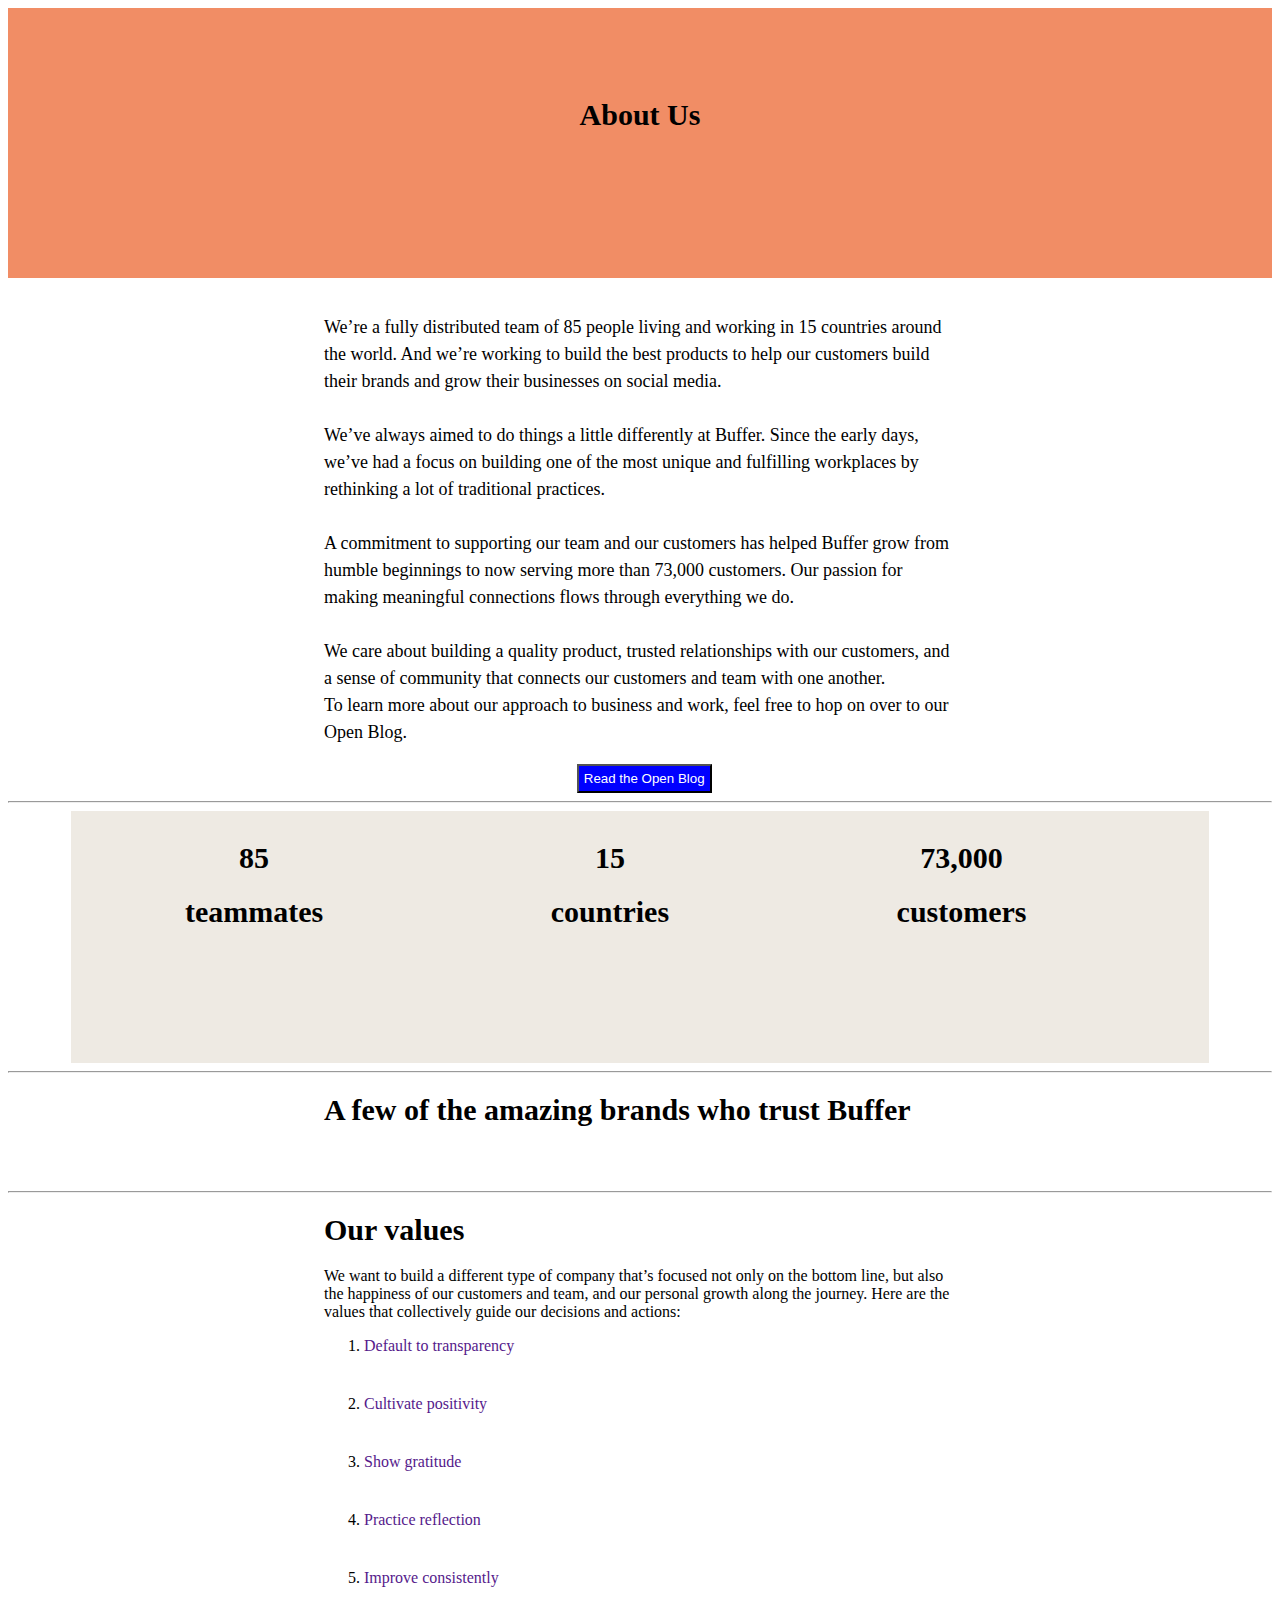
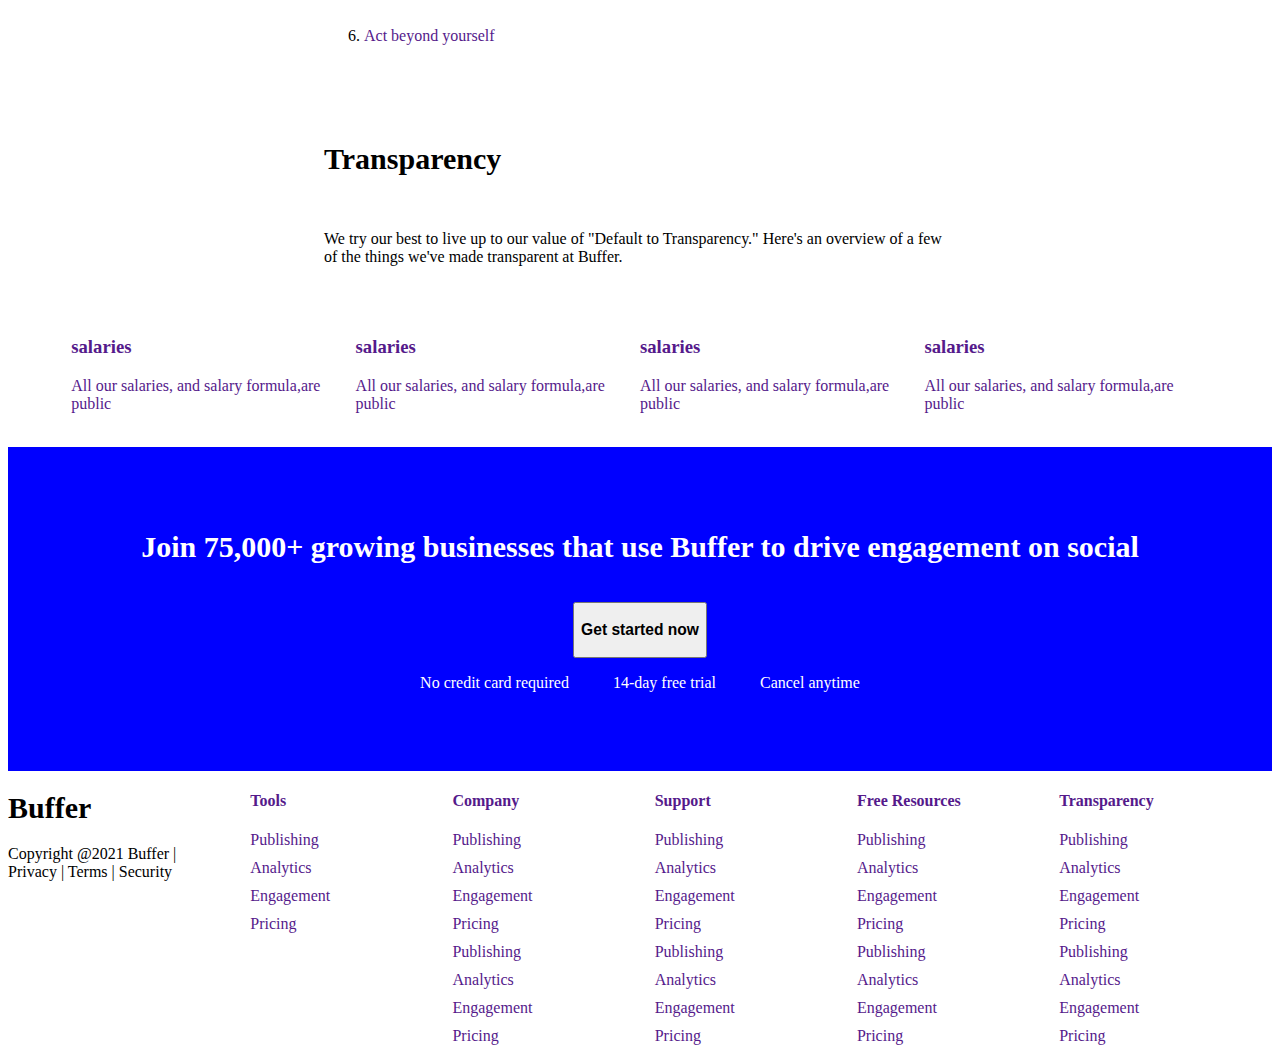
==== about.html @ 23268365 "about_Page" ====
<!DOCTYPE html>
<html lang="en">
<head>
    <meta charset="UTF-8">
    <meta name="viewport" content="width=device-width, initial-scale=1.0">
    <title>About</title>
    <style>
        #about > div:nth-of-type(1) , #about > div:nth-of-type(4),#about > div:nth-of-type(6),#row3{
            width: 50%;
            margin: auto;
        }
        #about > div:nth-of-type(1)>img{
            width: 100%;
            margin-top: -60px;
        }
        #about > div:nth-of-type(1)>input{
            color: white;
            background-color: blue;
            padding:5px;
            margin-left: 40%;
        }
        #about > div:nth-of-type(1) p{
            line-height: 1.5;
            font-size: 18px;
        }
        #row2,#row7{
            width: 90%;
            margin: auto;
            background-color: rgb(238, 234, 227);
        }

        #row2 > div{
            float: left;
            margin: 10%;
            margin-top: 10px;
            text-align: center;

        }
        br{
            clear: both;
        }
        #about > div:nth-of-type(4) li{
            width: 100%;
            margin-bottom: 40px;
        }

        #about > div:nth-of-type(4) a{
            display: block;
            width: 100%;
            text-decoration: none;
           
        }
      

        #row7 > div{
            float: left;
            width: 25%;
            
        }
        #row7 a{
            text-decoration: none;
        }


        #block7{
            background-color: blue;
            color: white;
            padding:5%;
            text-align: center;
        }
       
        #block7 p span{
            margin:20px ;
        }

        #allLinks > div{
            width:16% ;
            float: left;
        }
       
        #allLinks li a{

            text-decoration: none;
            display: block;
            margin-bottom: 10px;
 
        }
        #allLinks li{
            list-style: none;
        }
        h1{
            font-size: 30px;
        }
        #about > span{
            display: block;
            height: 200px;
            background-color: rgb(241, 141, 101);
            text-align: center;
            padding-top: 70px;
            
        }

        
    </style>
</head>
<body>
    <section id="about">
        <span><h1>About Us</h1></span>
        <div>
            <img src="https://static.buffer.com/marketing/static/team/buffer-group-photo.jpg" alt="">
            <p>We’re a fully distributed team of 85 people living and working in 15 countries around the world. And we’re working to build the best products to help our customers build their brands and grow their businesses on social media. <br> <br>

                We’ve always aimed to do things a little differently at Buffer. Since the early days, we’ve had a focus on building one of the most unique and fulfilling workplaces by rethinking a lot of traditional practices. <br> <br>
                
                A commitment to supporting our team and our customers has helped Buffer grow from humble beginnings to now serving more than 73,000 customers. Our passion for making meaningful connections flows through everything we do. <br> <br>
                
                We care about building a quality product, trusted relationships with our customers, and a sense of community that connects our customers and team with one another. <br>
                
                To learn more about our approach to business and work, feel free to hop on over to our Open Blog.
                
                </p>
                <input type="submit" value="Read the Open Blog">
            
        </div>
        <hr>
        <div id="row2">
            <div>
                <h1>85</h1>
                <h1>teammates</h1>
            </div>
            <div>
                <h1>15</h1>
                <h1>countries</h1>
            </div>
            <div>
                <h1>73,000</h1>
                <h1>customers</h1>
            </div>
            <br>
        </div>
        <hr>
        <div id="row3">
            <h1>A few of the amazing brands who trust Buffer</h1>
            <img src="" alt="">

        </div>
        <br>
        <hr>
        <div>
            <h1>Our values</h1>
            <p>We want to build a different type of company that’s focused not only on the bottom line, but also the happiness of our customers and team, and our personal growth along the journey. Here are the values that collectively guide our decisions and actions:</p>
            <ol>
                <li><a href="">Default to transparency</a></li>
                <li><a href="">Cultivate positivity</a></li>
                <li><a href="">Show gratitude</a></li>
                <li><a href="">Practice reflection</a></li>
                <li><a href="">Improve consistently</a></li>
                <li><a href="">Act beyond yourself</a></li>
            </ol>
        </div>
        <div>
            <img src="" alt="">
        </div>
        <br>
        <div>
            <h1>Transparency</h1>
            <br>
            <p>We try our best to live up to our value of "Default to Transparency." Here's an overview of a few of the things we've made transparent at Buffer.</p>
        </div>
        <br>
        <div id="row7">
            <div>
                <a href=""><img src="" alt=""></a> <br>
                <a href=""><h3>salaries</h3></a>
                <a href=""><p>All our salaries, and salary formula,are public</p></a>

            </div>
            <div>
                <a href=""><img src="" alt=""></a> <br>
                <a href=""><h3>salaries</h3></a>
                <a href=""><p>All our salaries, and salary formula,are public</p></a>

            </div>
            <div>
                <a href=""><img src="" alt=""></a> <br>
                <a href=""><h3>salaries</h3></a>
                <a href=""><p>All our salaries, and salary formula,are public</p></a>

            </div>
            <div>
                <a href=""><img src="" alt=""></a> <br>
                <a href=""><h3>salaries</h3></a>
                <a href=""><p>All our salaries, and salary formula,are public</p></a>

            </div>
        </div>
        <br>
        <br>
        <div>
            <div id="block7">
                <h1>Join 75,000+ growing businesses that use Buffer to drive engagement on social</h1>
                <br>
                <button><h3>Get started now</h3></button>
                <p> <span>No credit card required</span>   <span> 14-day free trial</span>  <span> Cancel anytime</span> </p>
            </div>
 
        </div>
        <div>
            <div id="allLinks">
                <div>
                    <h1>Buffer</h1>
                    <p>Copyright @2021 Buffer | Privacy | Terms | Security</p>
                </div>
                <div>
                    <ul>
                        <li> <h4> <a href=""> Tools</a></h4></li>
                        <li><a href=""> Publishing</a></li>
                        <li><a href=""> Analytics</a></li>
                        <li><a href=""> Engagement</a></li>
                        <li><a href=""> Pricing</a></li>
                    </ul>
                </div>
             
                <div>
                    <ul>
                        <li> <h4> <a href=""> Company</a></h4></li>
                        <li><a href=""> Publishing</a></li>
                        <li><a href=""> Analytics</a></li>
                        <li><a href=""> Engagement</a></li>
                        <li><a href=""> Pricing</a></li>
                        <li><a href=""> Publishing</a></li>
                        <li><a href=""> Analytics</a></li>
                        <li><a href=""> Engagement</a></li>
                        <li><a href=""> Pricing</a></li>
                    </ul>
                   
                </div>
                <div>
                   
                    <ul>
                        <li> <h4> <a href=""> Support</a></h4></li>
                        <li><a href=""> Publishing</a></li>
                        <li><a href=""> Analytics</a></li>
                        <li><a href=""> Engagement</a></li>
                        <li><a href=""> Pricing</a></li>
                        <li><a href=""> Publishing</a></li>
                        <li><a href=""> Analytics</a></li>
                        <li><a href=""> Engagement</a></li>
                        <li><a href=""> Pricing</a></li>
                    </ul>
                
                  
                </div>
                <div>
                  
                    <ul>
                        <li> <h4> <a href=""> Free Resources</a></h4></li>
                        <li><a href=""> Publishing</a></li>
                        <li><a href=""> Analytics</a></li>
                        <li><a href=""> Engagement</a></li>
                        <li><a href=""> Pricing</a></li>
                        <li><a href=""> Publishing</a></li>
                        <li><a href=""> Analytics</a></li>
                        <li><a href=""> Engagement</a></li>
                        <li><a href=""> Pricing</a></li>
                    </ul>
                  
                    
                </div>
                <div>
                   
                    <ul>
                        <li> <h4> <a href=""> Transparency</a></h4></li>
                        <li><a href=""> Publishing</a></li>
                        <li><a href=""> Analytics</a></li>
                        <li><a href=""> Engagement</a></li>
                        <li><a href=""> Pricing</a></li>
                        <li><a href=""> Publishing</a></li>
                        <li><a href=""> Analytics</a></li>
                        <li><a href=""> Engagement</a></li>
                        <li><a href=""> Pricing</a></li>
                    </ul>
                   
                   
                </div>
         
            </div>

        </div>
    </section>
    
</body>
</html>
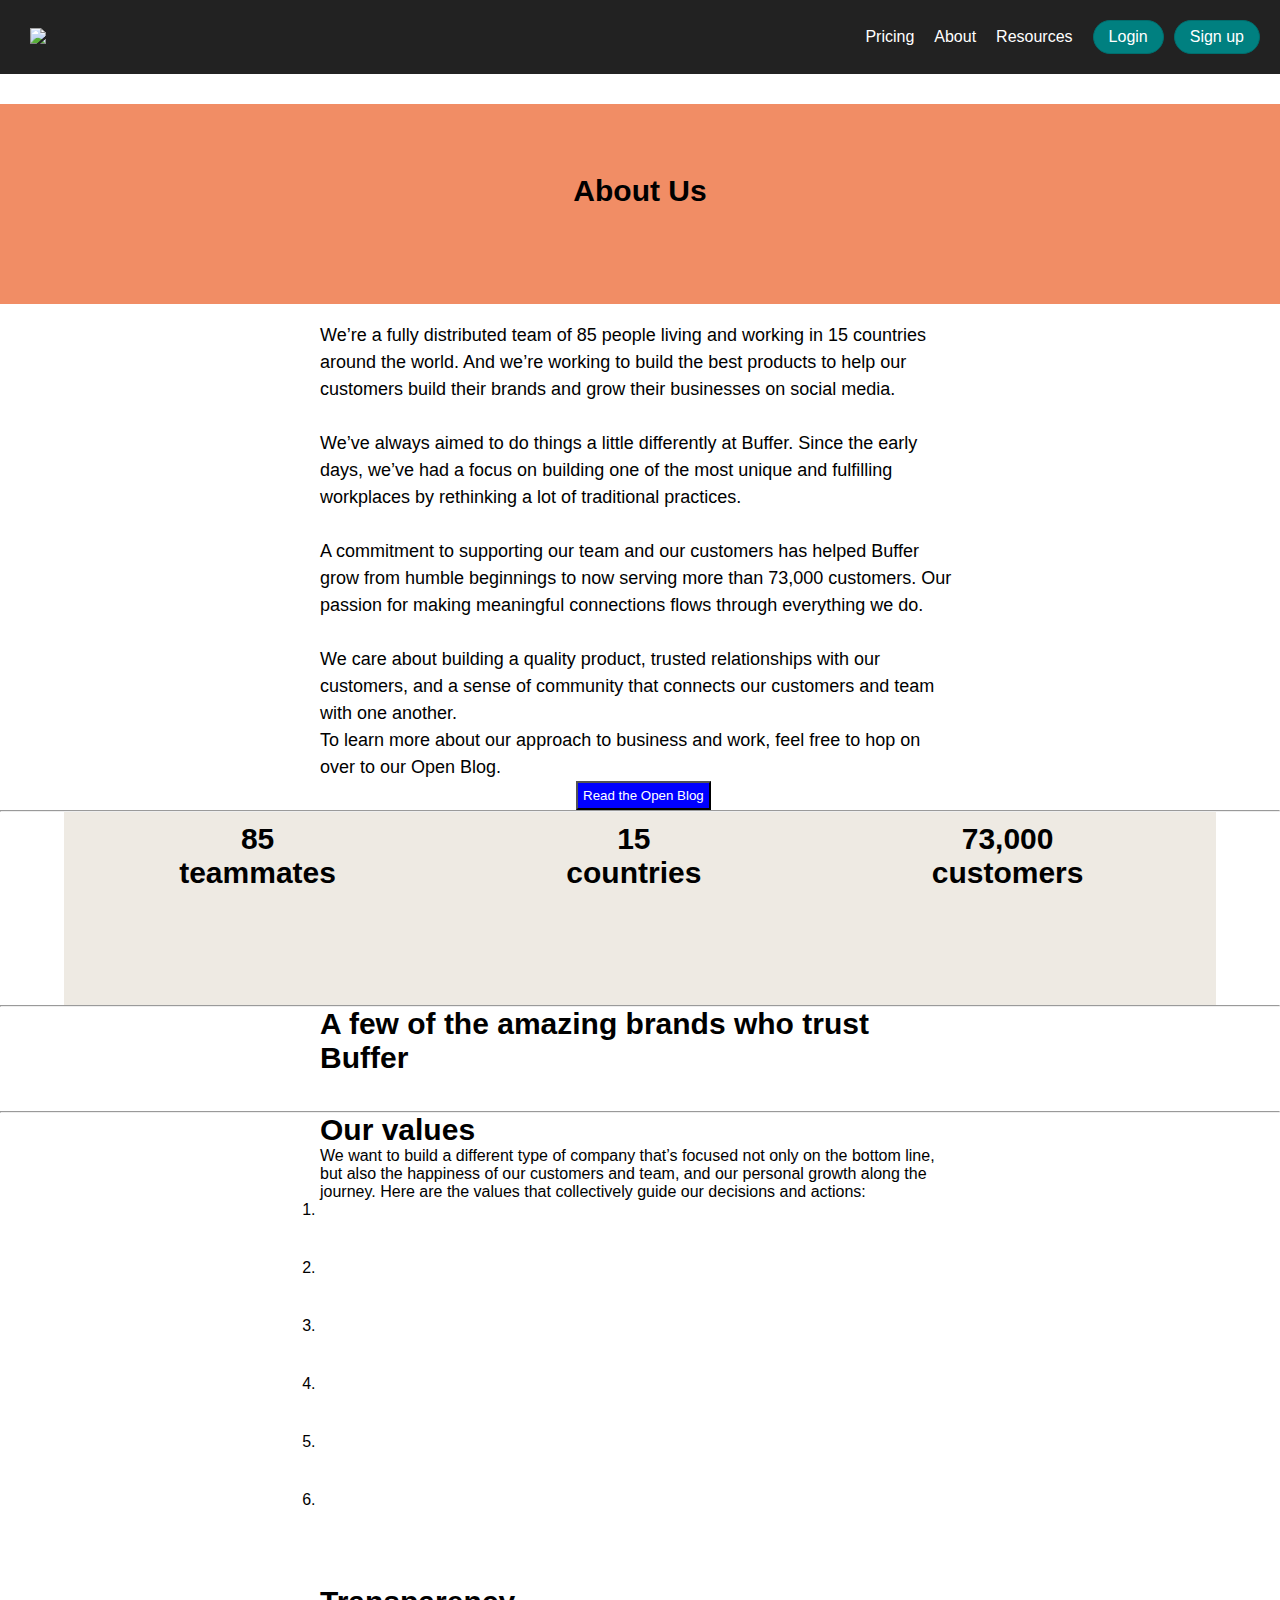
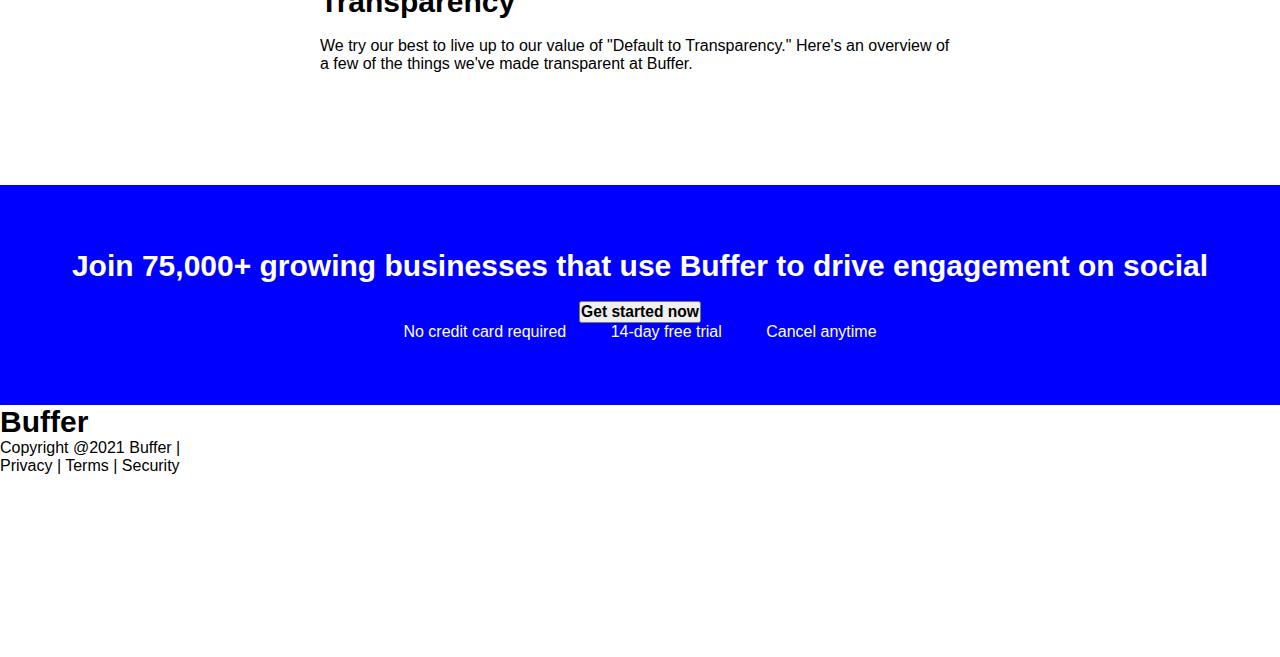
==== commit 05f926e4: "add nav" ====
--- a/about.html
+++ b/about.html
@@ -4,6 +4,7 @@
     <meta charset="UTF-8">
     <meta name="viewport" content="width=device-width, initial-scale=1.0">
     <title>About</title>
+    <link rel="stylesheet" href="css\nav.css">
     <style>
         #about > div:nth-of-type(1) , #about > div:nth-of-type(4),#about > div:nth-of-type(6),#row3{
             width: 50%;
@@ -104,6 +105,20 @@
     </style>
 </head>
 <body>
+    <header>
+        <nav>
+          <ul class="menu">
+            <li class="logo" ><a href="Html\first.html"><img src="https://buffer.com/resources/content/images/2021/02/buffer-logo.svg" style="width:120px;" /></a></li>
+            <li class="item"><a  href="Html\second.html">Pricing</a></li> 
+            <li class="item" ><a  href="about.html">About</a></li> 
+            <li  class="item"><a href="resources_page.html">Resources</a></li>
+             </li> 
+            <li  class="item button"><a href="loginPage.html">Login</a></li> 
+            <li  class="item button secondary"><a href="loginPage.html">Sign up</a></li>
+            <li class="toggle"><span class="bars"></span></li> 
+       </ul>
+        </nav>
+    </header>
     <section id="about">
         <span><h1>About Us</h1></span>
         <div>
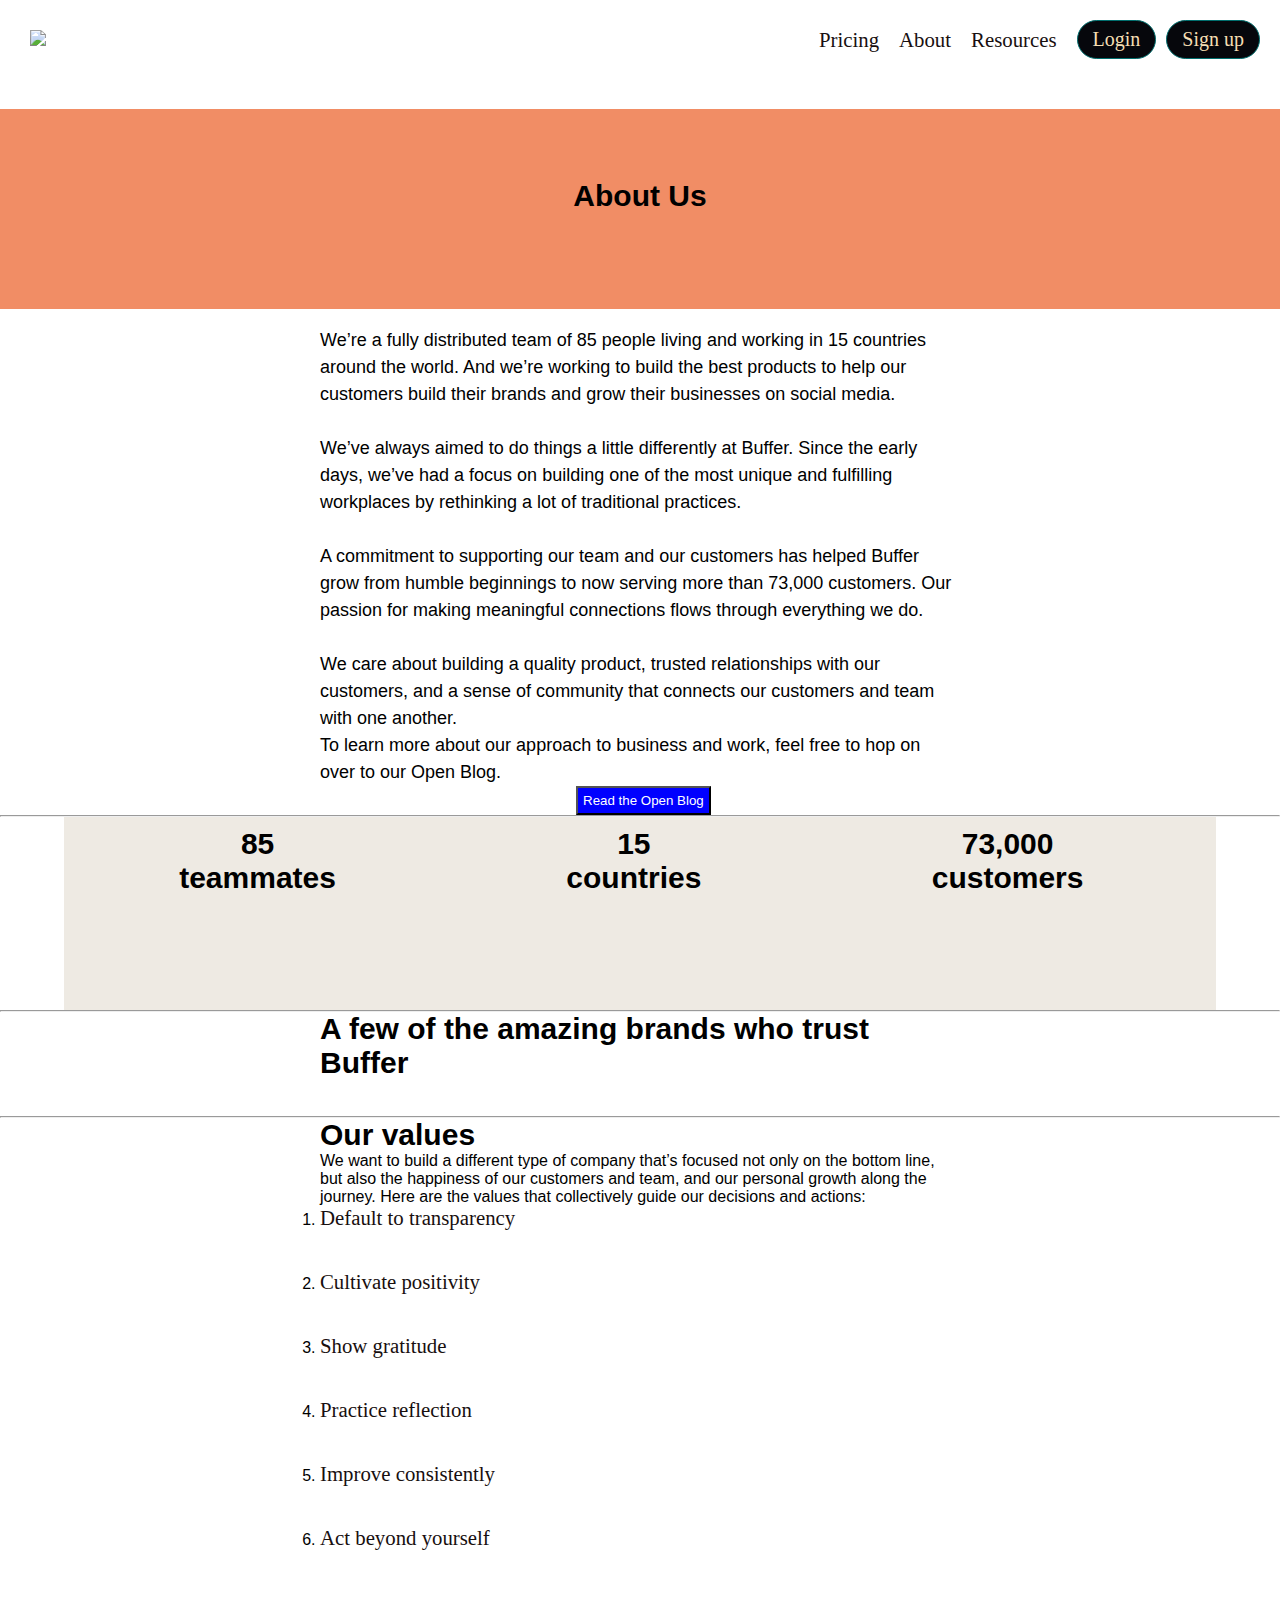
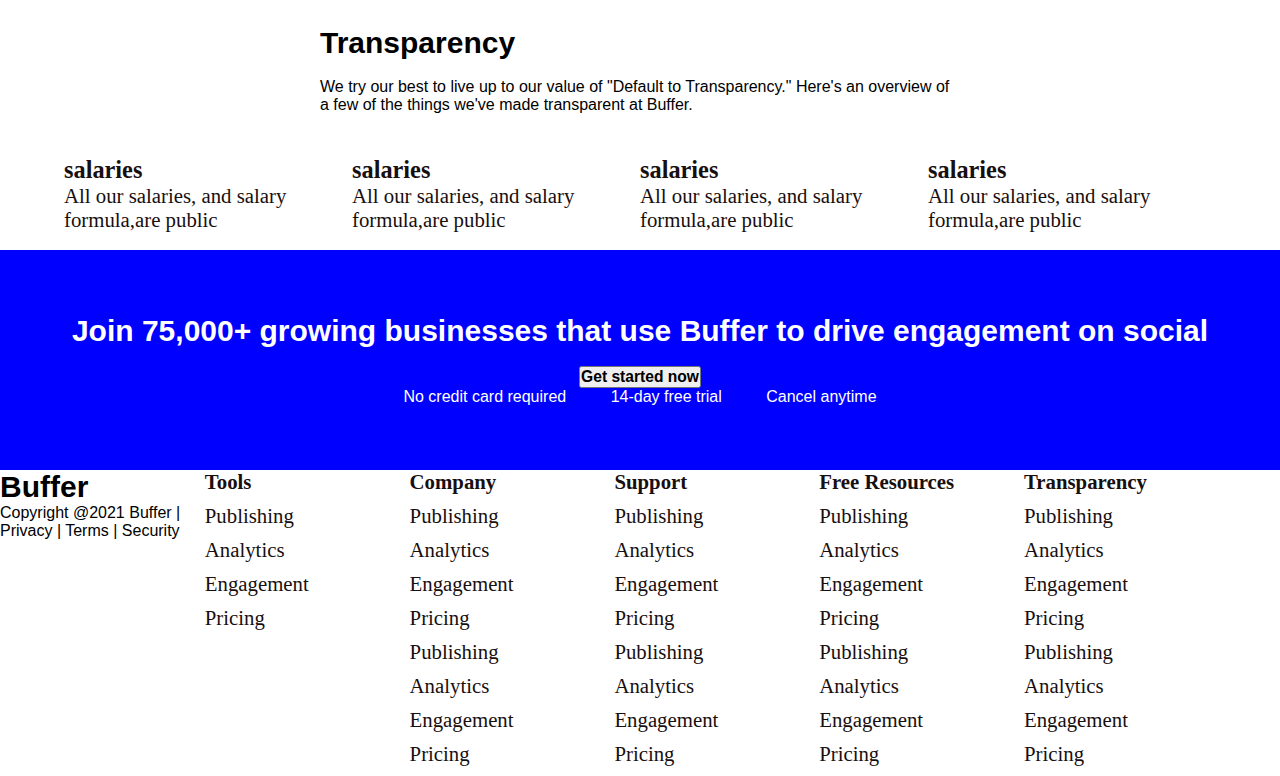
==== commit d81f6c5e: "first to index" ====
--- a/about.html
+++ b/about.html
@@ -108,7 +108,7 @@
     <header>
         <nav>
           <ul class="menu">
-            <li class="logo" ><a href="Html\first.html"><img src="https://buffer.com/resources/content/images/2021/02/buffer-logo.svg" style="width:120px;" /></a></li>
+            <li class="logo" ><a href="Html\index.html"><img src="https://buffer.com/resources/content/images/2021/02/buffer-logo.svg" style="width:120px;" /></a></li>
             <li class="item"><a  href="Html\second.html">Pricing</a></li> 
             <li class="item" ><a  href="about.html">About</a></li> 
             <li  class="item"><a href="resources_page.html">Resources</a></li>
